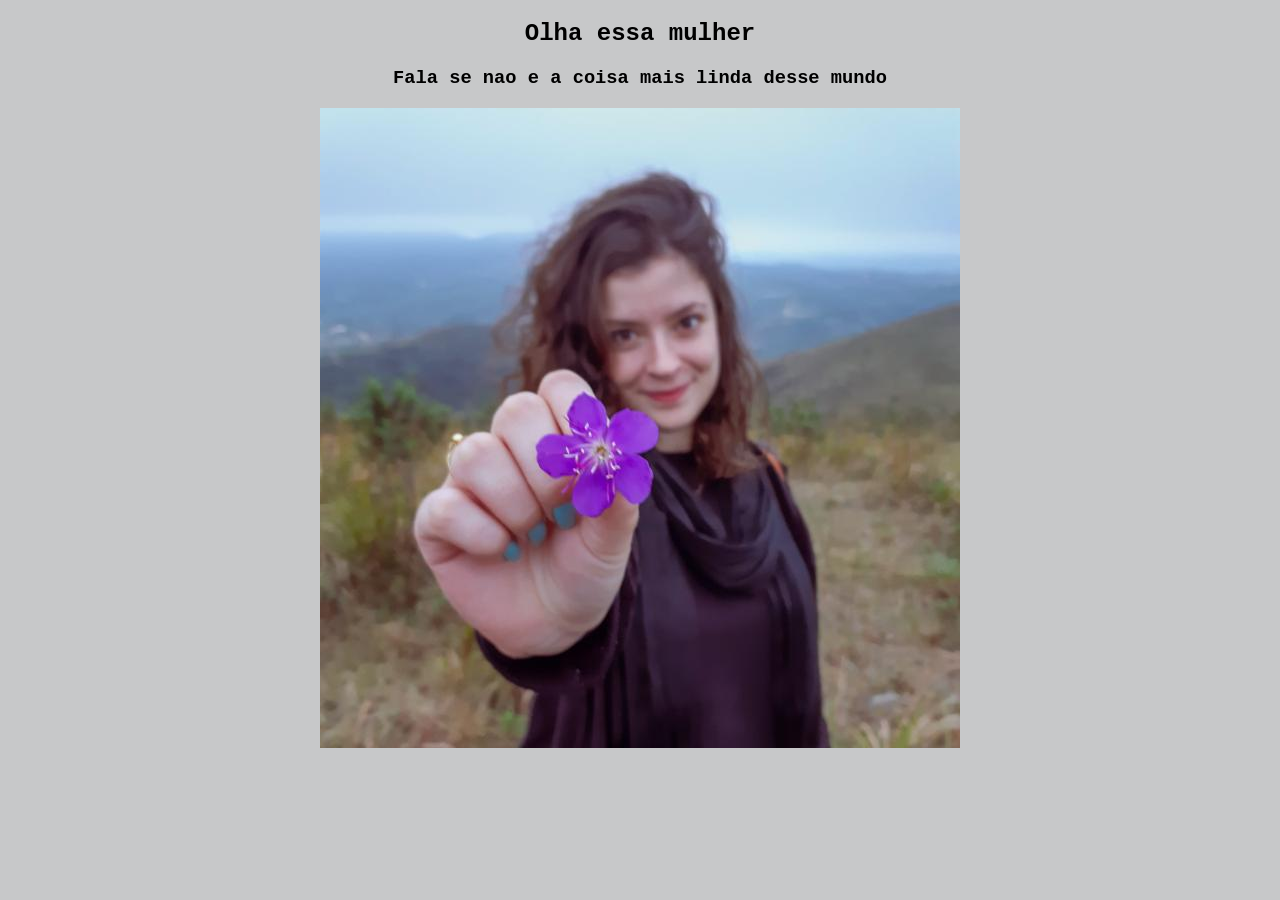
==== src/eta.html @ 47cb6f6c "teste de arquivo html" ====
<!DOCTYPE html>
<html lang="pt-br">
	<head>
        	<title>Caroninha do Gui</title>

	        <meta name="description" content="Pagina oficial das oficinas de web dev">
			<meta name="keywords" content="html,css">
        	<meta name="viewport" content="widh=device-width, initial-scale=1.0">
			<link rel="stylesheet" href="estilo.css">
	 
	</head>
	<body>
		<section>
			<h1>Olha essa mulher</h1>
            <h3>Fala se nao e a coisa mais linda desse mundo</h3>
		</section>
    	<header>
			<figure>
				<img src ="image/babi.jpeg" >
			</figure>
		</header>
		<main>
		</main>
    	    <!--<footer>
				<details>
					<summary>empresa X</summary>
					<h6>CNPJ 00000000000   -  2018  -  Todos os direitos reservados</h6>
				</details>
			</footer>-->
	</body>
</html>
---- src/estilo.css ----
* {
	text-align:center;
	font-family:courier, "courier new";
}

body {
	background-color:rgba(39, 45, 49, 0.26);
	background-repeat: repeat-x;
}
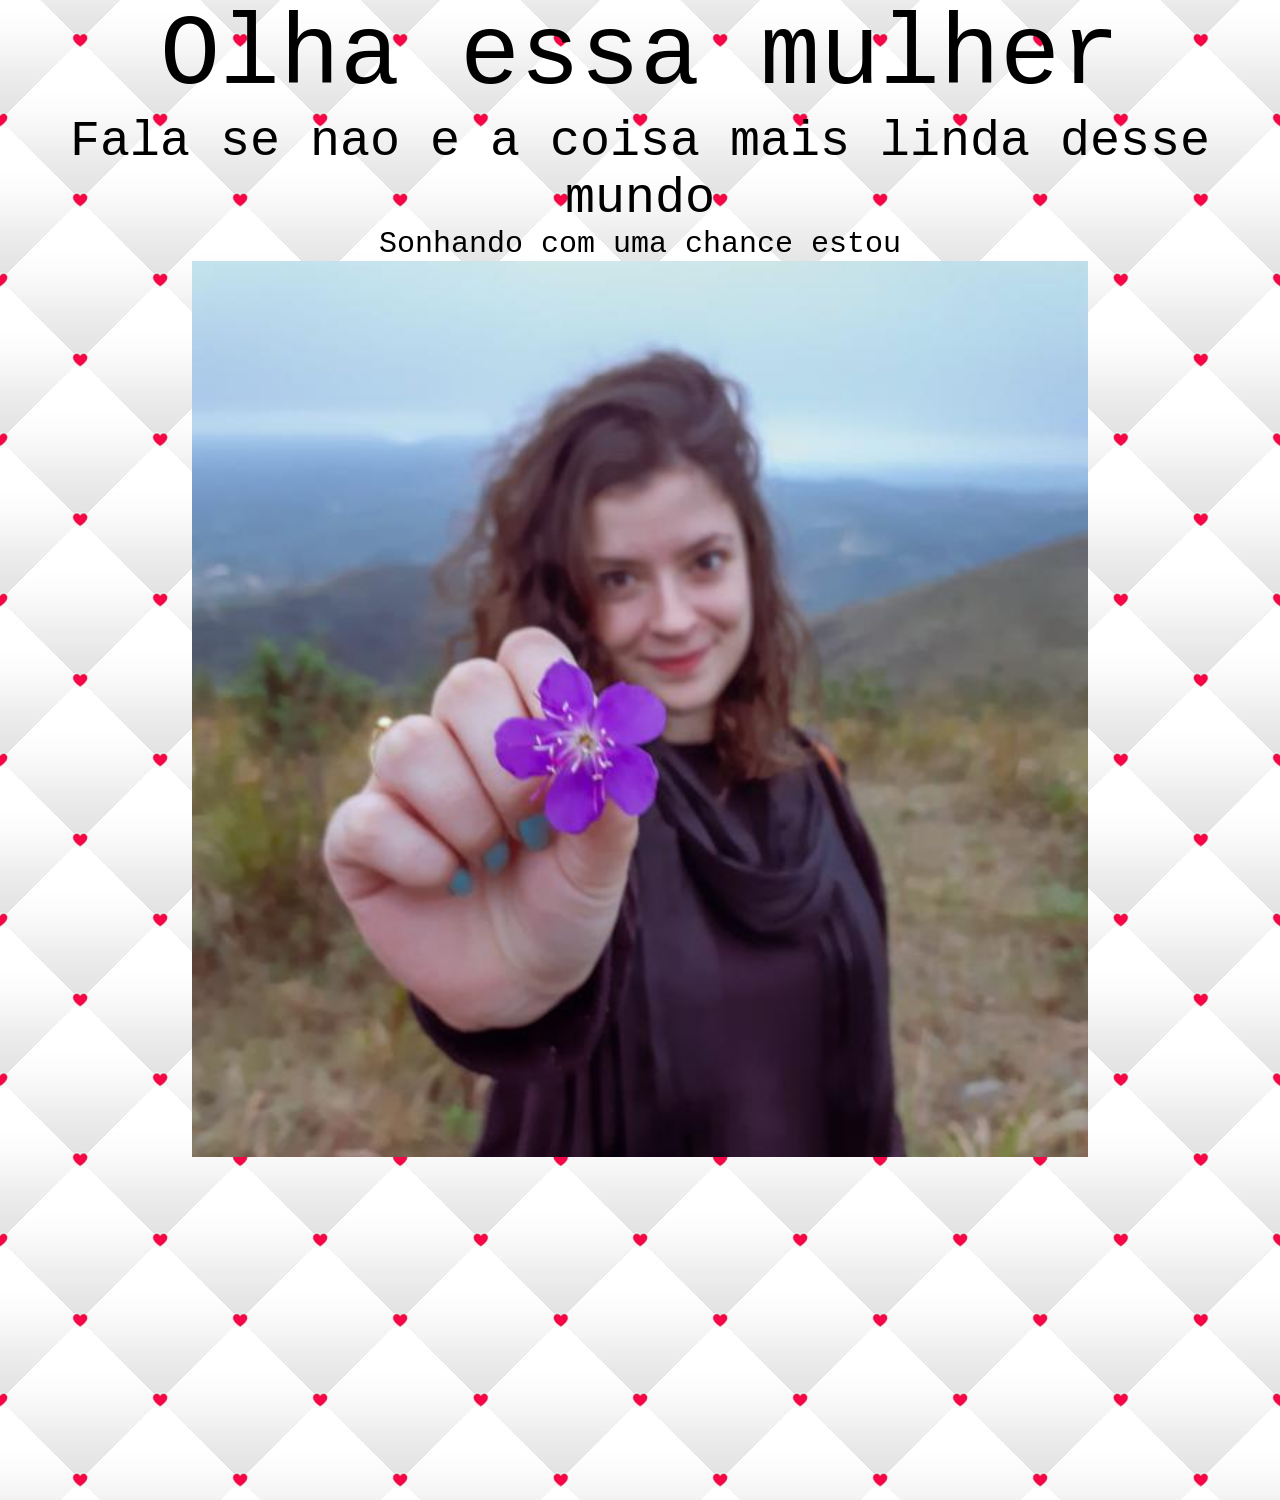
==== commit 974efb3c: "alterado css" ====
--- a/src/eta.html
+++ b/src/eta.html
@@ -1,24 +1,23 @@
 <!DOCTYPE html>
 <html lang="pt-br">
 	<head>
-        	<title>Caroninha do Gui</title>
-
-	        <meta name="description" content="Pagina oficial das oficinas de web dev">
-			<meta name="keywords" content="html,css">
-        	<meta name="viewport" content="widh=device-width, initial-scale=1.0">
-			<link rel="stylesheet" href="estilo.css">
-	 
+    	<title>Amor da minha vida</title>
+    	<meta name="description" content="Pagina oficial das oficinas de web dev">
+		<meta name="keywords" content="html,css">
+    	<meta name="viewport" content="widh=device-width, initial-scale=1.0">
+		<link rel="stylesheet" href="estilo.css">
 	</head>
 	<body>
-		<section>
-			<h1>Olha essa mulher</h1>
-            <h3>Fala se nao e a coisa mais linda desse mundo</h3>
+	<div id="teste">
+		<section class="margin-top: 100px">
+			<p style="font-size:100px" >Olha essa mulher</p>
+			<p style="font-size:50px">Fala se nao e a coisa mais linda desse mundo</p>
+			<p style="font-size:30px">Sonhando com uma chance estou</p>
 		</section>
-    	<header>
-			<figure>
-				<img src ="image/babi.jpeg" >
-			</figure>
-		</header>
+		<figure class="a">
+			<img src ="image/babi.jpeg" width="70%">
+		</figure>
+	</div>
 		<main>
 		</main>
     	    <!--<footer>
--- a/src/estilo.css
+++ b/src/estilo.css
@@ -1,9 +1,27 @@
 * {
 	text-align:center;
 	font-family:courier, "courier new";
+	text-size-adjust: 200px ;
+	margin: 0;
+    padding:0;
 }
 
 body {
 	background-color:rgba(39, 45, 49, 0.26);
 	background-repeat: repeat-x;
+}
+
+.a{
+	text-align:center;
+}
+
+#teste{
+	height: 1500px;
+	background-image: url(image/valentine-background.jpg);
+
+}
+
+#texto {
+	position: absolute;
+	margin-top: -30px;
 }
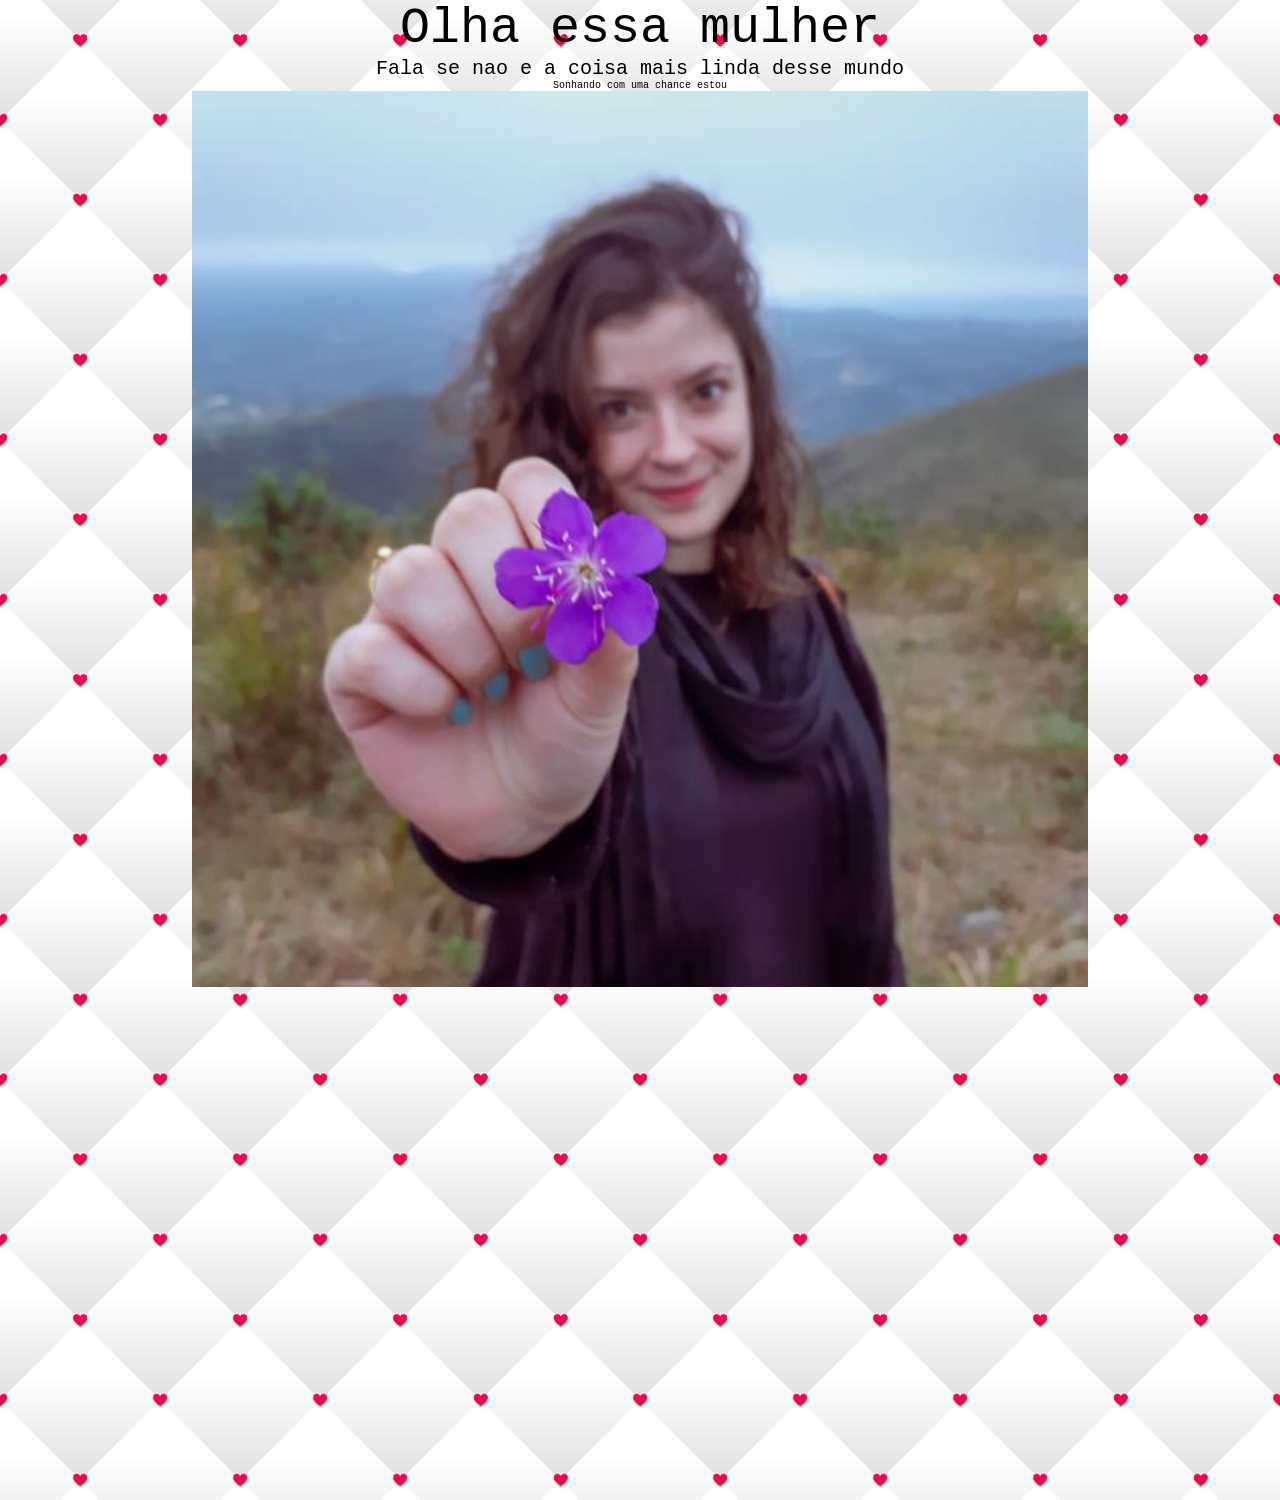
==== commit 5fdae905: "Parabéns da Thali" ====
--- a/src/eta.html
+++ b/src/eta.html
@@ -10,9 +10,9 @@
 	<body>
 	<div id="teste">
 		<section class="margin-top: 100px">
-			<p style="font-size:100px" >Olha essa mulher</p>
-			<p style="font-size:50px">Fala se nao e a coisa mais linda desse mundo</p>
-			<p style="font-size:30px">Sonhando com uma chance estou</p>
+			<p style="font-size:50px" >Olha essa mulher</p>
+			<p style="font-size:20px">Fala se nao e a coisa mais linda desse mundo</p>
+			<p style="font-size:10px">Sonhando com uma chance estou</p>
 		</section>
 		<figure class="a">
 			<img src ="image/babi.jpeg" width="70%">
